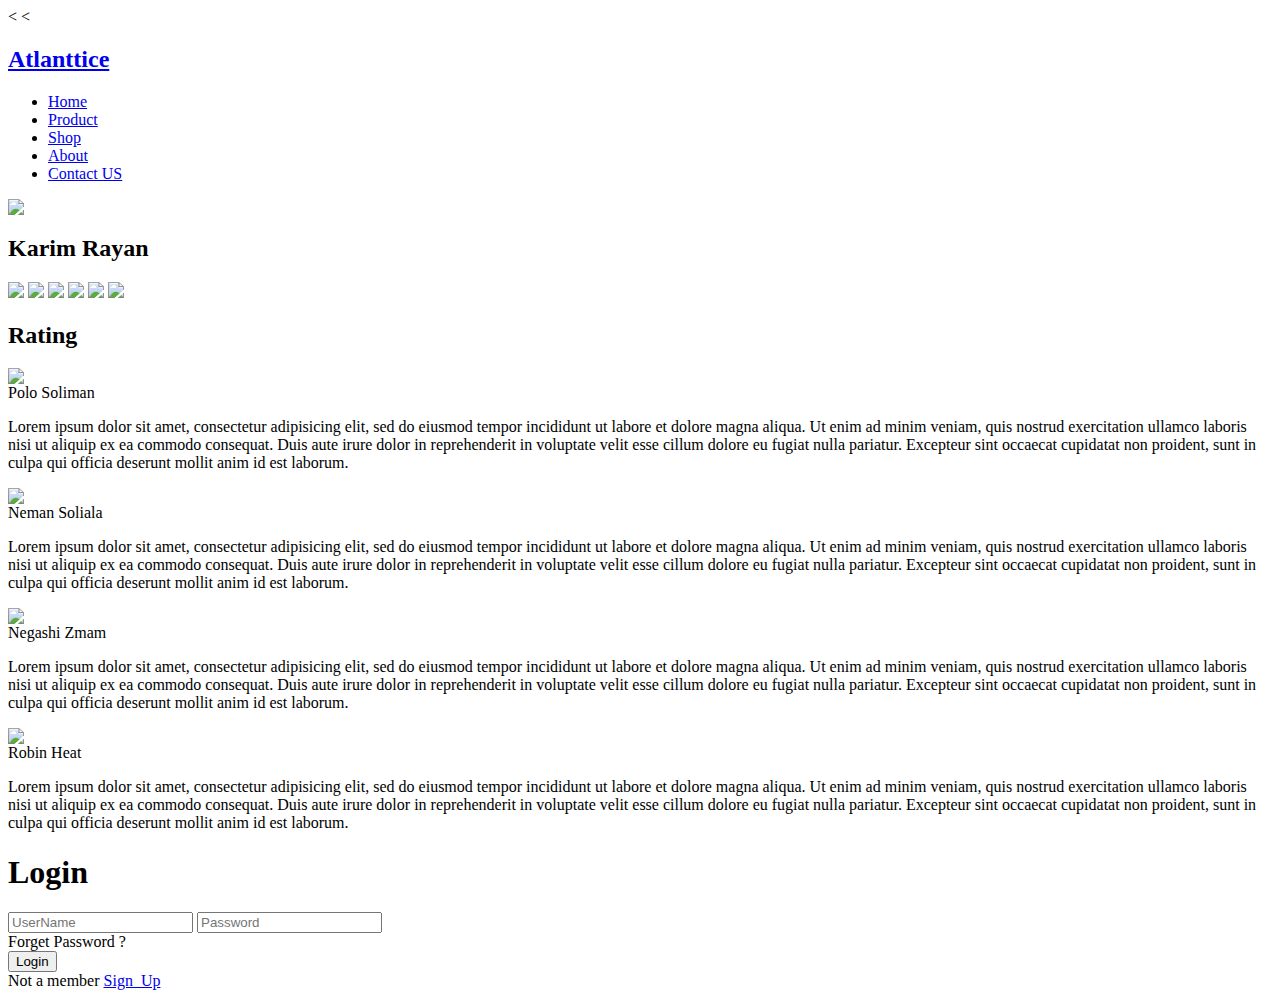
==== index.html @ b033598a "Rename mainpage.html to index.html" ====
<<!DOCTYPE html>
<html lang="en" dir="ltr">
  <head>
    <meta charset="utf-8">
    <<link rel="stylesheet" href="mainpage.css">
    <title>Mainpage</title>
    <script src="https://kit.fontawesome.com/41169a366f.js" crossorigin="anonymous"></script>
  </head>
  <body>
    <header>
      <h2><a href="mainpage.html" class="logo">Atlanttice</a></h2>
      <ul>
        <li><a href="mainpage.html">Home</a></li>
        <li><a href="productpage.html">Product</a></li>
        <li><a href="Shoppage.html">Shop</a></li>
        <li><a href="aboutpage.html">About</a></li>
        <li><a href="contact_us_page.html">Contact US</a></li>
      </ul>
    </header>
    <section class="main">
      <img src="img/1.png" id="stars">
      <h2 class="Namy">Karim Rayan</h2>
      <img src="img/2.png" id="moon">
      <img src="img/3.png" id="mountans1">
      <img src="img/4.png" id="mountans2">
      <img src="img/5.png" id="revier">
      <img src="img/6.png" id="boat">
      <img src="img/7.png" id="mountans3">
    </section>
    <div class="content">
      <h2>Rating</h2>
      <div class="border">  </div>
      <div class="row">
        <div class="colm">
          <div class="testmonial">
            <img src="img/pers1.png" >
            <div class="name1">Polo Soliman</div>
            <div class="star">
              <i class="fa-solid fa-star"></i>
              <i class="fa-solid fa-star"></i>
              <i class="fa-solid fa-star"></i>
              <i class="fa-solid fa-star"></i>
              <i class="fa-solid fa-star-half-stroke"></i></div>
            </div>
            <p>Lorem ipsum dolor sit amet, consectetur adipisicing elit, sed do eiusmod tempor incididunt ut labore et dolore magna aliqua. Ut enim ad minim veniam, quis nostrud exercitation ullamco laboris nisi ut aliquip ex ea commodo consequat. Duis aute irure dolor in reprehenderit in voluptate velit esse cillum dolore eu fugiat nulla pariatur. Excepteur sint occaecat cupidatat non proident, sunt in culpa qui officia deserunt mollit anim id est laborum.</p>
        </div>
        <div class="colm">
          <div class="testmonial">
            <img src="img/pers2.png" >
            <div class="name1">Neman Soliala</div>
            <div class="star">
              <i class="fa-solid fa-star"></i>
              <i class="fa-solid fa-star"></i>
              <i class="fa-solid fa-star"></i>
              <i class="fa-solid fa-star"></i>
              <i class="fa-solid fa-star"></i></div>
            </div>
            <p>Lorem ipsum dolor sit amet, consectetur adipisicing elit, sed do eiusmod tempor incididunt ut labore et dolore magna aliqua. Ut enim ad minim veniam, quis nostrud exercitation ullamco laboris nisi ut aliquip ex ea commodo consequat. Duis aute irure dolor in reprehenderit in voluptate velit esse cillum dolore eu fugiat nulla pariatur. Excepteur sint occaecat cupidatat non proident, sunt in culpa qui officia deserunt mollit anim id est laborum.</p>
        </div>
        <div class="colm">
          <div class="testmonial">
            <img src="img/pers3.png" >
            <div class="name1">Negashi Zmam</div>
            <div class="star">
              <i class="fa-solid fa-star"></i>
              <i class="fa-solid fa-star"></i>
              <i class="fa-solid fa-star"></i>
              <i class="fa-solid fa-star-half-stroke"></i>
              </div>
            </div>
            <p>Lorem ipsum dolor sit amet, consectetur adipisicing elit, sed do eiusmod tempor incididunt ut labore et dolore magna aliqua. Ut enim ad minim veniam, quis nostrud exercitation ullamco laboris nisi ut aliquip ex ea commodo consequat. Duis aute irure dolor in reprehenderit in voluptate velit esse cillum dolore eu fugiat nulla pariatur. Excepteur sint occaecat cupidatat non proident, sunt in culpa qui officia deserunt mollit anim id est laborum.</p>
        </div>
        <div class="colm">
          <div class="testmonial">
            <img src="img/pers4.png" >
            <div class="name1">Robin Heat</div>
            <div class="star">
              <i class="fa-solid fa-star"></i>
              <i class="fa-solid fa-star"></i>
              <i class="fa-solid fa-star"></i>
              </div>
            </div>
            <p>Lorem ipsum dolor sit amet, consectetur adipisicing elit, sed do eiusmod tempor incididunt ut labore et dolore magna aliqua. Ut enim ad minim veniam, quis nostrud exercitation ullamco laboris nisi ut aliquip ex ea commodo consequat. Duis aute irure dolor in reprehenderit in voluptate velit esse cillum dolore eu fugiat nulla pariatur. Excepteur sint occaecat cupidatat non proident, sunt in culpa qui officia deserunt mollit anim id est laborum.</p>
        </div>
      </div>
    </div>
    <div class="center">
      <h1>Login</h1>
      <form method="post">
        <div class="txt_field">
          <input type="text" required placeholder="UserName">
          <input type="password" required placeholder="Password">
        </div>
        <div class="pass">Forget Password ?</div>
        <input type="submit" value="Login" class="sub">
        <div class="sign_up_link">
          Not a member  <a href="#">Sign_Up</a>
        </div>
      </form>
    </div>
    <script src="mainpage.js">

    </script>
  </body>
</html>
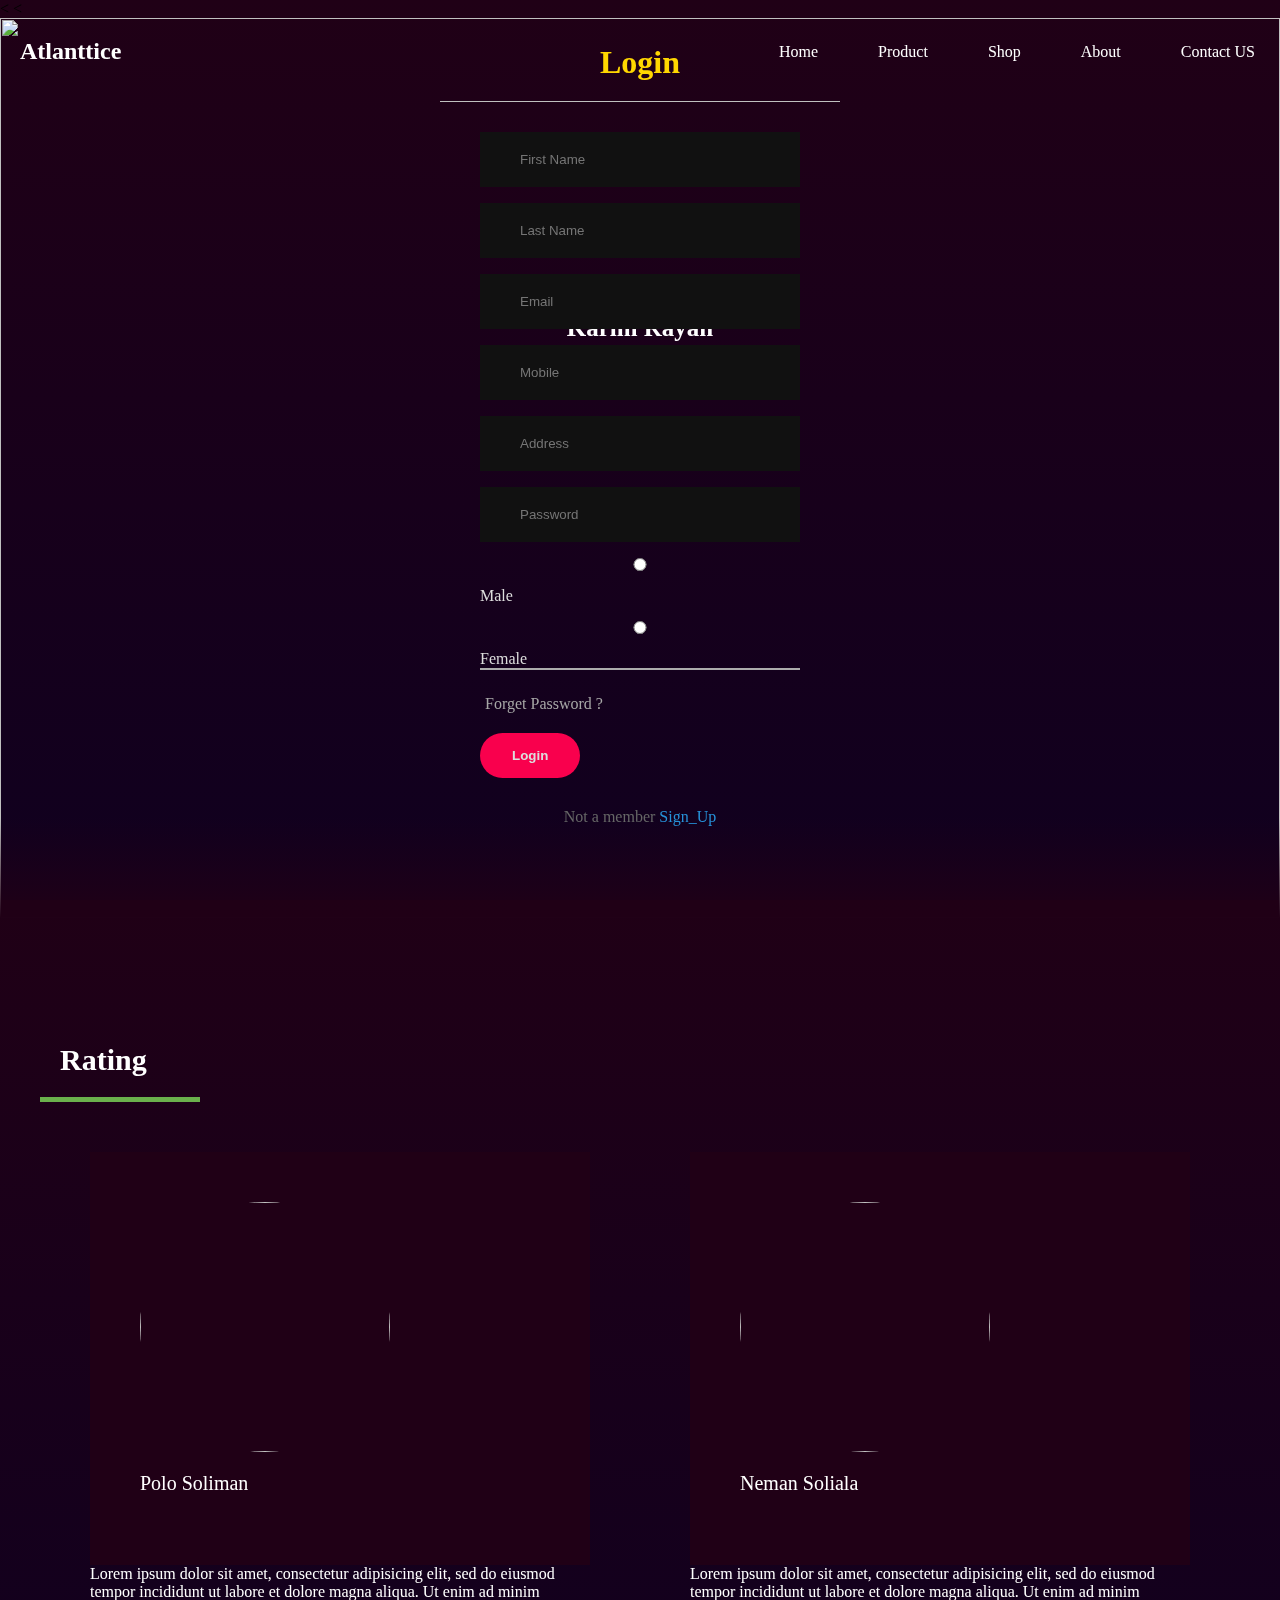
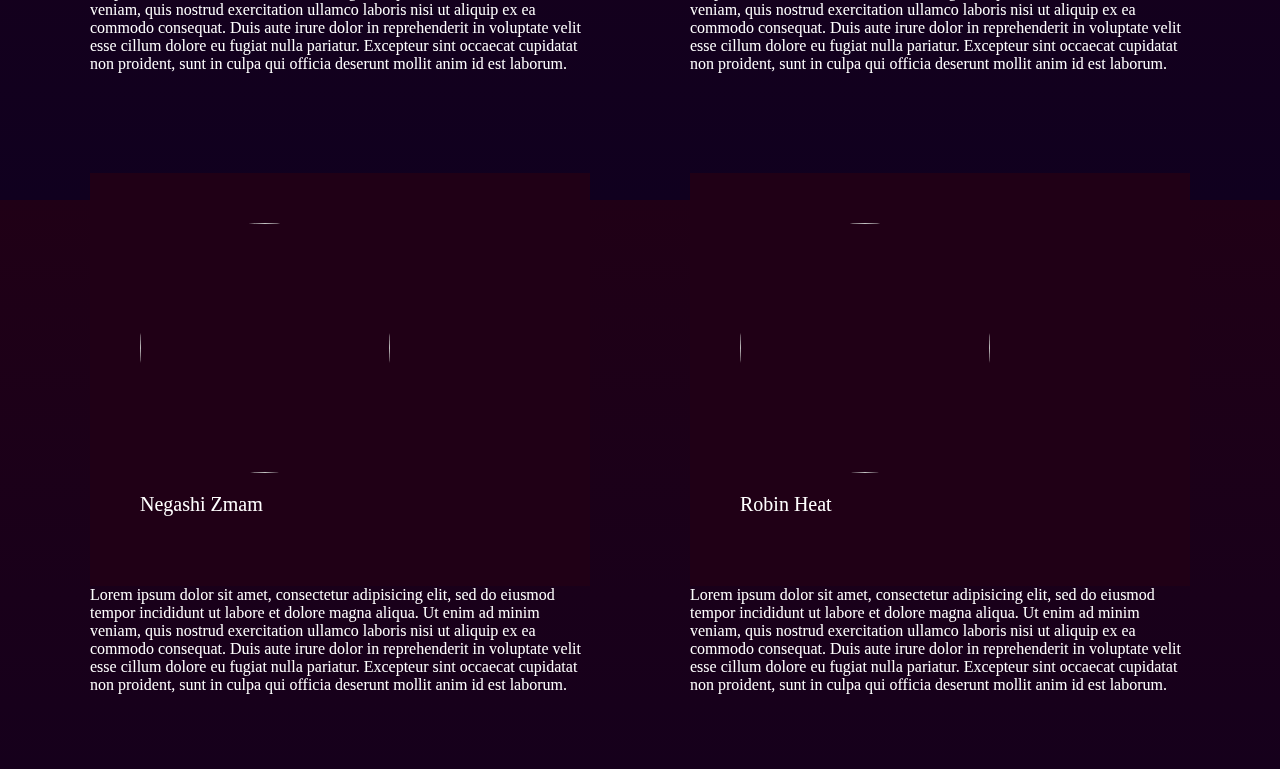
==== commit 390837db: "Update index.html" ====
--- a/index.html
+++ b/index.html
@@ -8,16 +8,16 @@
   </head>
   <body>
     <header>
-      <h2><a href="mainpage.html" class="logo">Atlanttice</a></h2>
+      <h2><a href="index.html" class="logo">Atlanttice</a></h2>
       <ul>
-        <li><a href="mainpage.html">Home</a></li>
+        <li><a href="index.html">Home</a></li>
         <li><a href="productpage.html">Product</a></li>
-        <li><a href="Shoppage.html">Shop</a></li>
+        <li><a href="shoppage.html">Shop</a></li>
         <li><a href="aboutpage.html">About</a></li>
         <li><a href="contact_us_page.html">Contact US</a></li>
       </ul>
     </header>
-    <section class="main">
+      <section class="main">
       <img src="img/1.png" id="stars">
       <h2 class="Namy">Karim Rayan</h2>
       <img src="img/2.png" id="moon">
@@ -86,10 +86,32 @@
     </div>
     <div class="center">
       <h1>Login</h1>
-      <form method="post">
+      <form action="#" method="post" id="form">
         <div class="txt_field">
-          <input type="text" required placeholder="UserName">
-          <input type="password" required placeholder="Password">
+          <div class="firstname" >
+                    <input type="text" name="firstname" placeholder="First Name" required>
+                </div>
+                <div class="lastname">
+                    <input type="text" name="lastname" placeholder="Last Name" required>
+                </div>
+                <div class="email">
+                    <input type="email" name="mail" placeholder="Email" required>
+                </div>
+                 <div class="mobile">
+                     <input type="text" name="phonenumber" placeholder="Mobile" required id="phone">
+                 </div>
+                <div id="phonediv"></div>
+                 <div class="address">
+                     <input type="text" name="address" placeholder="Address" required>
+                 </div>
+                 <div >
+                    <input type="password" name="password" placeholder="Password" id="password" required>
+                </div>
+                <div id="passworddiv" ></div>
+          <div class="menu">
+            <input type="radio" name="Gender" value="Male"><label>Male</label>
+            <input type="radio" name="Gender" value="Female"><label>Female</label>
+          </div>
         </div>
         <div class="pass">Forget Password ?</div>
         <input type="submit" value="Login" class="sub">
@@ -101,5 +123,5 @@
     <script src="mainpage.js">
 
     </script>
-  </body>
+ </body>
 </html>
--- a/mainpage.css
+++ b/mainpage.css
@@ -0,0 +1,218 @@
+*{
+  margin: 0;
+  padding: 0;
+
+}
+
+body{
+  background: linear-gradient(#200016,#10001f);
+  height: 100vh;
+  font: system-ui;
+
+}
+
+a{
+  text-decoration: none;
+  color: #fff;
+}
+
+header{
+  position: fixed;
+  width: 100%;
+  z-index: 100;
+  display: flex;
+  justify-content: space-between;
+  align-items: center;
+  margin: 20px;
+
+}
+
+header ul{
+  display: flex;
+  justify-content: center;
+  align-items: center;
+  list-style: none;
+
+}
+
+header ul li{
+  margin-right: 30px;
+}
+header ul li a{
+  padding:6px 15px;
+  border-radius: 15px;
+}
+
+header ul li a:hover{
+  background:#fff;
+  color: #200016;
+}
+
+.main{
+  position: relative;
+  height: 100vh;
+  width: 100%;
+  display: flex;
+  justify-content: center;
+  align-items: center;
+  overflow: hidden;
+}
+.main::after{
+  content: '';
+  position: absolute;
+  bottom: 0;
+  height: 100px;
+  width: 100%;
+  background: linear-gradient(to top,#200016,transparent)
+}
+.main img{
+  position: absolute;
+  width: 100%;
+  height: 100vh;
+  object-fit: cover;
+}
+#moon{
+  mix-blend-mode: screen;
+}
+.content{
+  color: #fff;
+  padding: 25px;
+  transform: translateY(80px);
+  max-width: 1200px;
+  margin: auto;
+  overflow: hidden;
+}
+.content h2{
+  margin: 20px;
+  font-size: 30px;
+}
+.Namy{
+  color: #fff;
+  font-size: 25px;
+  transform: translateY(-140px);
+  overflow: hidden;
+}
+.border{
+  width: 160px;
+  height: 5px;
+  background:#6ab04c;
+}
+.row{
+  display: flex;
+  flex-wrap: wrap;
+  justify-content: center;
+}
+.colm{
+  flex: 50%;
+  max-width: 50%;
+  box-sizing: border-box;
+  padding: 50px;
+}
+.testmonial{
+  background: #200016;
+  padding: 50px;
+}
+.testmonial img{
+  width: 250px;
+  height: 250px;
+  border-radius: 50%;
+}
+.name1{
+  font-size: 20px;
+  text-transform: capitalize;
+  margin: 20px 0 ;
+}
+.star{
+  color: #6ab04c;
+  margin-bottom: 20px;
+}
+@media screen and (max-width:960px) {
+  .colm{
+    flex: 100%;
+    max-width: 80%;
+  }
+}
+@media screen and (max-width:600px) {
+  .colm{
+    flex: 100%;
+    max-width: 100%;
+  }
+}
+
+.center{
+  position: absolute;
+  top: 50%;
+  left: 50%;
+  transform: translate(-50%,-50%);
+  width: 400px;
+  border-radius: 50px;
+  color: #ddd;
+}
+.center h1{
+  text-align: center;
+  padding: 0 0 20px 0;
+  color: gold;
+  border-bottom: 1px solid silver ;
+}
+.center form{
+  padding: 0 40px;
+  box-sizing: border-box;
+}
+form .txt_field{
+  position: relative;
+  border-bottom: 2px solid #adadad;
+  margin: 30px 0;
+}
+.txt_field input{
+  padding: 0 5px;
+  display: block;
+  width: 100%;
+  box-sizing: border-box;
+  margin: 16px 0 ;
+  border: 0;
+  background: #111;
+  padding: 20px 40px ;
+  outline: none;
+  color: #ddd;
+  transition: 0.5s;
+}
+.txt_field input:focus{
+    box-shadow: 0 0 10px 4px #34495e;
+}
+.sub{
+  background:#f9004d;
+  color: #ddd;
+  text-decoration: none;
+  border: 2px solid transparent;
+  font-weight: bold;
+  padding: 13px 30px;
+  border-radius: 30px;
+  transition: 0.4s;
+}
+.sub:hover{
+  background:transparent;
+  border: 2px solid #f9004d;
+  cursor: pointer;
+}
+.pass{
+  margin: -5px 0 20px 5px;
+  color: #a6a6a6;
+  cursor: pointer;
+}
+.pass:hover{
+  text-decoration: underline;
+}
+.sign_up_link{
+  margin: 30px 0;
+  text-align: center;
+  font-size: 16px;
+  color: #666666;
+}
+.sign_up_link a{
+  color: #2691d9;
+  text-decoration: none;
+}
+.sign_up_link a:hover{
+  text-decoration: underline;
+  
+}
